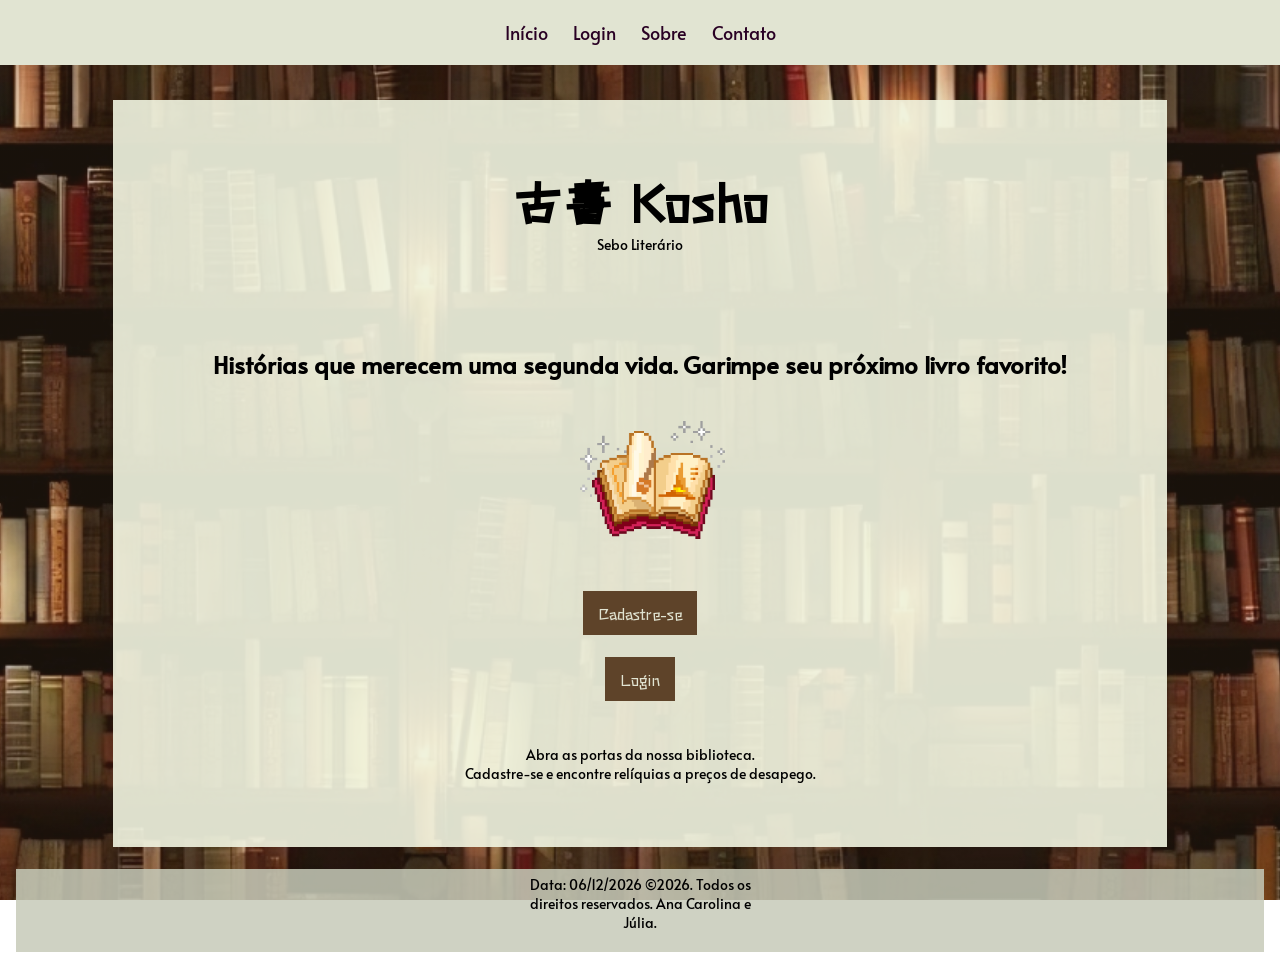
==== index.html @ 5e38e311 "Add files via upload" ====
<!DOCTYPE html>
<html lang="pt-BR">
<head>
    <meta charset="UTF-8">
    <meta name="viewport" content="width=device-width, initial-scale=1.0">
    <title>Página de Cadastro</title>
    <meta name="author" content="Júlia & Ana Carolina">
    <meta name="date" content="05.10.26">
    <link rel="stylesheet" href="style.css">
    <link rel="preconnect" href="https://fonts.googleapis.com">
    <link rel="preconnect" href="https://fonts.gstatic.com" crossorigin>
    <link href="https://fonts.googleapis.com/css2?family=Stick&display=swap" rel="stylesheet">
    <link href="https://fonts.googleapis.com/css2?family=Alata&display=swap" rel="stylesheet">
</head>
<body>
    <div class="cartao">
        <header id="headerlogo">
            <h1>
                <span lang="ja">古書</span>
                <span>Kosho</span>
            </h1>
            <p>Sebo Literário</p>

            <nav id="menu">
                <a href="index.html">Início</a>
                <a href="login.html">Login</a>
                <a href="#" id="botaosobre">Sobre</a>
                <a href="#" id="botaocontato">Contato</a>
            </nav>

            <!-- ===== Menu lateral: SOBRE ===== -->
            <div id="menu-vertical-sobre" class="sidebar">
                <h3>Sobre</h3>
                <ul>
                    <li><a href="#" id="itemempresa">Empresa</a></li>
                    <li><a href="#" id="itemclientes">Clientes</a></li>
                </ul>

                <!-- Subsubmenus -->
                <div id="sub-empresa" class="subsubmenu">
                    <h4>Empresa</h4>
                    <p>
                        O Kosho nasceu do amor por livros com história. Somos um sebo
                        literário que dá uma segunda vida a obras já lidas, reunindo
                        relíquias, clássicos e achados raros a preços de desapego.
                    </p>
                </div>

                <div id="sub-clientes" class="subsubmenu">
                    <h4>Clientes</h4>
                    <p>
                        Nossos clientes são leitores curiosos, colecionadores e caçadores
                        de garimpos. Ao se cadastrar, você informa seu gênero literário
                        favorito e passa a fazer parte da nossa comunidade, descobrindo
                        livros que combinam com o seu gosto.
                    </p>
                </div>
            </div>
            <!-- ===== Menu lateral: CONTATO ===== -->
            <div id="menu-vertical-contato" class="sidebar">
                <h3>Contato</h3>
                <ul>
                    <li><a href="#" id="itemtelefones">Telefones</a></li>
                    <li><a href="#" id="itememail">Email</a></li>
                </ul>

                <div id="sub-telefones" class="subsubmenu">
                    <h4>Telefones</h4>
                    <p>
                        Fale com a gente pelo telefone ou WhatsApp:<br>
                        <strong>(32) 0000-0000</strong><br>
                        Atendemos de segunda a sexta, das 9h às 18h.
                    </p>
                </div>

                <div id="sub-email" class="subsubmenu">
                    <h4>Email</h4>
                    <p>
                        Prefere escrever? Envie sua dúvida, sugestão ou a lista de livros
                        que procura para
                        <a href="mailto:contato@kosho.com.br">contato@kosho.com.br</a>.
                        Respondemos em até dois dias úteis.
                    </p>
                </div>
            </div>
        </header>
        <main>
            <h2>Histórias que merecem uma segunda vida. Garimpe seu próximo livro favorito!</h2>
            <div class="gifs">
                <img class="livrosgif" src="livrogif.gif" alt="Livro passando páginas">
            </div>
            <a href="cadastro.html" class="botoesindex">Cadastre-se</a><br>
            <a href="login.html" id="botaologin" class="botoesindex">Login</a><br><br>
            <p>
                Abra as portas da nossa biblioteca.<br>
                Cadastre-se e encontre relíquias a preços de desapego.
            </p>
        </main>
    </div><br>
    <footer>
        <p> Data: <time id="data-atual"></time> &copy;2026. Todos os direitos reservados. Ana Carolina e Júlia.</p>
    </footer>
    <script src="script.js"></script>
</body>
</html>
---- style.css ----
@import url('https://fonts.googleapis.com/css2?family=Stick&display=swap');
@import url('https://fonts.googleapis.com/css2?family=Alata&display=swap');

body {
    background-image: linear-gradient(rgba(119, 85, 51, 0.2), rgba(119, 85, 51, 0.2)), url("fundolivros.jpg");
    background-size: cover;
    background-position: center;
    background-attachment: fixed;
    display: grid;
    place-items: center;
    min-height: 100vh;
    margin: 0;
    padding: 100px 1rem 1rem;   /* 100px em cima: ~65px do menu fixo + ~35px de respiro */
    box-sizing: border-box;
    text-align: center;
    font-family: 'Alata', sans-serif;
}

main {
    display: grid;
    place-items: center;
    text-align: center;
}

header {
    padding: 20px;
    margin-bottom: 40px;   /* distância entre o header e o main (aumente ou diminua este número) */
}

header:focus {
    font-size: 20px;
}

/* ===== Menus laterais (Sobre e Contato) ===== */

.sidebar {
    position: fixed;
    top: 50px;
    left: -250px;              /* escondido fora da tela */
    width: 200px;
    height: auto;              /* cresce conforme o conteúdo */
    max-height: calc(100vh - 50px); /* nunca passa da altura da tela */
    overflow-y: auto;               /* se passar, ganha rolagem própria */
    box-sizing: border-box;
    background-color: #5e4329;
    color: #f2f5e2;
    padding: 20px;
    text-align: left;
    z-index: 100;
    transition: left 0.4s ease;
}

/* QUANDO O JAVASCRIPT ADICIONA "active", O MENU ENTRA NA TELA */
.sidebar.active {
    left: 0;
}

.sidebar h3 {
    font-family: 'Stick', sans-serif;
    font-size: 24px;
    margin: 0 0 15px 0;
}

.sidebar ul {
    list-style: none;
    padding: 0;
    margin: 0;
}

.sidebar li {
    margin-bottom: 12px;
}

.sidebar a {
    color: #f2f5e2;
    text-decoration: none;
    font-size: 18px;
}

.sidebar a:hover {
    text-decoration: underline;
}

/* ===== Subsubmenu (parágrafo dentro do menu lateral) ===== */

.subsubmenu {
    display: none;             /* escondido até o JavaScript adicionar "aberto" */
    margin-top: 15px;
    padding: 15px;
    background-color: #47331f;
    color: #f2f5e2;
    text-align: left;
}

/* QUANDO O JAVASCRIPT ADICIONA "aberto", O PARÁGRAFO APARECE */
.subsubmenu.aberto {
    display: block;
}

.subsubmenu h4 {
    font-family: 'Stick', sans-serif;
    font-size: 20px;
    margin: 0 0 10px 0;
}

.subsubmenu p {
    font-size: 16px;
    margin: 0;
}

.subsubmenu a {
    font-size: 16px;
    text-decoration: underline;
}

/* ===== Cartão e layout ===== */

.cartao {
    background-color: rgba(242, 245, 226, 0.90);
    padding: 50px 100px;
    
}

#cartaokosho {
    background-color: rgba(242, 245, 226, 0.75);
    box-sizing: border-box;
    width: 100%;
    max-width: 1300px;
    min-height: 150vh;   /* 1,5x a altura da tela */
    padding: 30px 60px;
    display: flex;
    flex-direction: column;
}

#headerlogo {
    display: flex;
    flex-direction: column;
    align-items: center;
    gap: 10px;
    padding-top: 25px;
}

#logoprincipal {
    gap: 10px;
    padding-top: 20px;
    text-align: center;
}

.botoesindex {
    font-family: 'Stick', sans-serif;
    font-size: 16px;
    background-color: #5e4329;
    color: #e1e4d2;
    padding: 10px 15px;
    text-decoration: none;
    transition: background-color 0.3s, box-shadow 0.3s;
}

.botoescadastro {
    font-family: 'Stick', sans-serif;
    font-size: 16px;
    background-color: #5e4329;
    color: #e1e4d2;
    padding: 10px 7px;
    text-decoration: none;
    transition: background-color 0.3s, box-shadow 0.3s;
}

.botoesindex:hover {
    background-color: #47331f;
}

#botaovoltar {
    background-color: #e2e5d1;
    border: #5e4329 solid 3px;
    color: #5e4329;
}

.estante {
    display: flex;
    justify-content: center;
    flex-wrap: wrap;   /* sem isso, não quebram de linha em telas pequenas */
    gap: 25px;
    padding: 18px 12px;
    background-color: #c7cab9;
}

.preco {
    font-size: 17px;
    color: #47331f;
}

#menu {
    position: fixed;        /* cola no topo da janela, fora do cartão */
    top: 0;
    left: 0;
    width: 100%;
    box-sizing: border-box;
    display: flex;
    justify-content: center;
    gap: 25px;
    padding: 20px;
    background-color: #e1e4d2;
    z-index: 50;            /* acima do conteúdo, abaixo do menu lateral (100) */
}

#menu a {
    color: #290024;
    text-decoration: none;
    font-size: 18px;
}

#menu a:hover {
    text-decoration: underline;
    color: #5e4329;
}

h1 {
    font-family: 'Stick', sans-serif;
    font-size: 50px;
    margin-top: 0;
    margin-bottom: 0;
    line-height: 1;
}

/* Primeiro título da seção de cadastro de livro ("Tem um livro parado na estante?").
   Sem margem de baixo, para ficar perto do "Cadastre aqui!".
   (Margens verticais vizinhas não somam: vale a MAIOR das duas.) */
#chamadacadastro {
    margin-bottom: 0;
}

#cadastreaqui {
    font-family: 'Stick', sans-serif;
    font-size: 40px;
    margin-top: 8px;      /* distância entre os dois títulos: aumente ou diminua este número */
    line-height: 1;
}

p {
    font-size: 14px;
    margin-top: 0;
}

footer {
    padding: 6px 500px;
    background-color: rgb(199, 202, 185, 0.85);
}

img {
    width: 170px;
    max-width: 100%;   /* nunca passa da largura do espaço onde está */
    height: auto;
}

.logo {
    display: block;
    margin: 0 auto -35px;
}

.gifs {
    display: flex;
    justify-content: center;
    align-items: flex-end;
    margin: 20px 0;
}

.livrosgif {
    margin-right: -25px;
    margin-bottom: 20px;
}

.titulolivro {
    font-size: 17px;
}

button {
    font-size: 45px;         
    padding: 10px 20px;
    cursor: pointer;
    background-color: #290024;
    color: #f2f5e2;
    font-family: 'Stick', sans-serif;
    border: none;
    border-radius: 2px;
}

button:hover {
    background-color: #47331f;
}

.btngarimpo {
    font-size: 15px;
    padding: 7px 15px;
    cursor: pointer;
    background-color: #5e4329;
    color: #f2f5e2;
    font-family: sans-serif;
    border: none;
}

.livrosgarimpo {
    text-align: center;
    max-width: 240px;
    padding: 18px 12px;
    background-color: #dfe2d0;
}

#secaogarimpo {
    
    text-align: left;
    padding: 30px 50px;
    background-color: #e1e4d2;
}

#secaocadastro {
    text-align: left;
    padding: 60px 100px;
    background-color: #e1e4d2;
}

/* ===== Formulário (cadastro / login) ===== */

form {
    display: flex;
    flex-direction: column;
    gap: 15px;
    max-width: 320px;
    margin: 0 auto;
    text-align: left;
}

form button {
    align-self: center;
    margin-top: 10px;
}

/* Agrupa Voltar + Cadastrar lado a lado */
.botoes-form {
    display: flex;
    justify-content: center;
    gap: 15px;
    margin-top: 10px;
}

.botoes-form button {
    margin-top: 0;   /* anula o margin-top do "form button" */
    border-radius: 2px;
}

.campo {
    display: flex;
    flex-direction: column;
    gap: 6px;
}

.campo label {
    font-size: 18px;
}

.campo input {
    width: 100%;
    box-sizing: border-box;
    padding: 8px 10px;
    font-family: 'Alata', sans-serif;
    font-size: 16px;
    border: 1px solid #775533;
    transition: border-color 0.3s, box-shadow 0.3s;
}

.campo input:focus {
    outline: none;                    /* tira o contorno azul padrão do navegador */
    border: #290024 solid 3px;        /* borda passa para o roxo escuro */
    background-color: #fffff5;        /* fundo levemente mais claro */
}

/* ===== Mensagem de sucesso (cadastro de livro no kosho.html) ===== */

.mensagem-sucesso {
    margin: 10px 0 0;
    padding: 10px 14px;
    background-color: #e6efd5;
    border: 2px solid #5e4329;
    color: #47331f;
    font-size: 16px;
    text-align: center;
}

/* O atributo "hidden" esconde a mensagem; esta linha garante que ele
   vença o "display" definido acima */
.mensagem-sucesso[hidden] {
    display: none;
}

/* ============================================================
   ADAPTAÇÃO PARA TABLET E CELULAR (media queries)
   Ficam NO FINAL do arquivo de propósito: assim elas sobrescrevem
   os estilos normais de cima quando a tela é pequena.
   ============================================================ */

/* ----- Tablet e telas médias (até 1000px) ----- */
@media (max-width: 1000px) {
    .cartao {
        padding: 40px;
    }

    #cartaokosho {
        padding: 30px;
        min-height: auto;      /* deixa de forçar 1,5x a altura da tela */
    }

    #secaogarimpo {
        padding: 30px 25px;
    }

    #secaocadastro {
        padding: 40px 25px;
    }

    footer {
        padding: 6px 40px;     /* 500px de cada lado não cabe em tela menor */
    }
}

/* ----- Celular (até 600px) ----- */
@media (max-width: 600px) {
    body {
        padding: 85px 6px 12px;        /* ~51px do menu fixo + ~34px de respiro */
        background-attachment: scroll; /* "fixed" costuma falhar em celulares (principalmente iPhone) */
    }

    /* Cartões ocupam a largura toda e perdem o espaço lateral gigante */
    .cartao {
        width: 100%;
        box-sizing: border-box;
        padding: 25px 16px;
    }

    #cartaokosho {
        padding: 15px 8px;
        min-height: auto;
    }

    header {
        padding: 10px;
        margin-bottom: 25px;   /* distância entre o header e o main no celular */
    }

    #headerlogo {
        padding-top: 10px;
    }

    /* Menu do topo mais compacto */
    #menu {
        gap: 14px;
        padding: 12px 10px;
    }

    #menu a {
        font-size: 16px;
        padding: 4px 2px;
    }

    /* Menus laterais: mais estreitos e abaixo do menu do topo */
    .sidebar {
        top: 54px;
        width: 75%;
        max-width: 260px;
        left: -300px;                    /* escondido fora da tela */
        max-height: calc(100vh - 54px);
        padding: 16px;
    }

    /* Títulos menores */
    h1 {
        font-size: 36px;
    }

    h2 {
        font-size: 20px;
    }

    #cadastreaqui {
        font-size: 28px;
    }

    .livrosgif {
        width: 130px;
    }

    /* Botões e links maiores, mais fáceis de tocar com o dedo */
    .botoesindex {
        display: inline-block;
        padding: 12px 18px;
    }

    .botoescadastro {
        padding: 12px 14px;
    }

    .botoes-form {
        flex-wrap: wrap;
    }

    /* Estante de livros: 2 por linha */
    #secaogarimpo {
        padding: 20px 6px;
    }

    #secaocadastro {
        padding: 25px 8px;
    }

    .estante {
        gap: 10px;
        padding: 10px 6px;
    }

    .livrosgarimpo {
        width: calc(50% - 5px);
        max-width: none;
        box-sizing: border-box;
        padding: 12px 8px;
    }

    .livrosgarimpo img {
        width: 100%;
        max-width: 140px;
    }

    .titulolivro {
        font-size: 14px;
    }

    .preco {
        font-size: 15px;
    }

    .btngarimpo {
        width: 100%;
        padding: 10px 8px;
    }

    /* Formulários ocupam a largura disponível (até 320px) */
    form {
        width: 100%;
    }

    /* Rodapé */
    footer {
        width: 100%;
        box-sizing: border-box;
        padding: 6px 12px;
    }
}

/* ----- Celular bem pequeno (até 340px): 1 livro por linha ----- */
@media (max-width: 340px) {
    .livrosgarimpo {
        width: 100%;
    }

    h1 {
        font-size: 32px;
    }
}
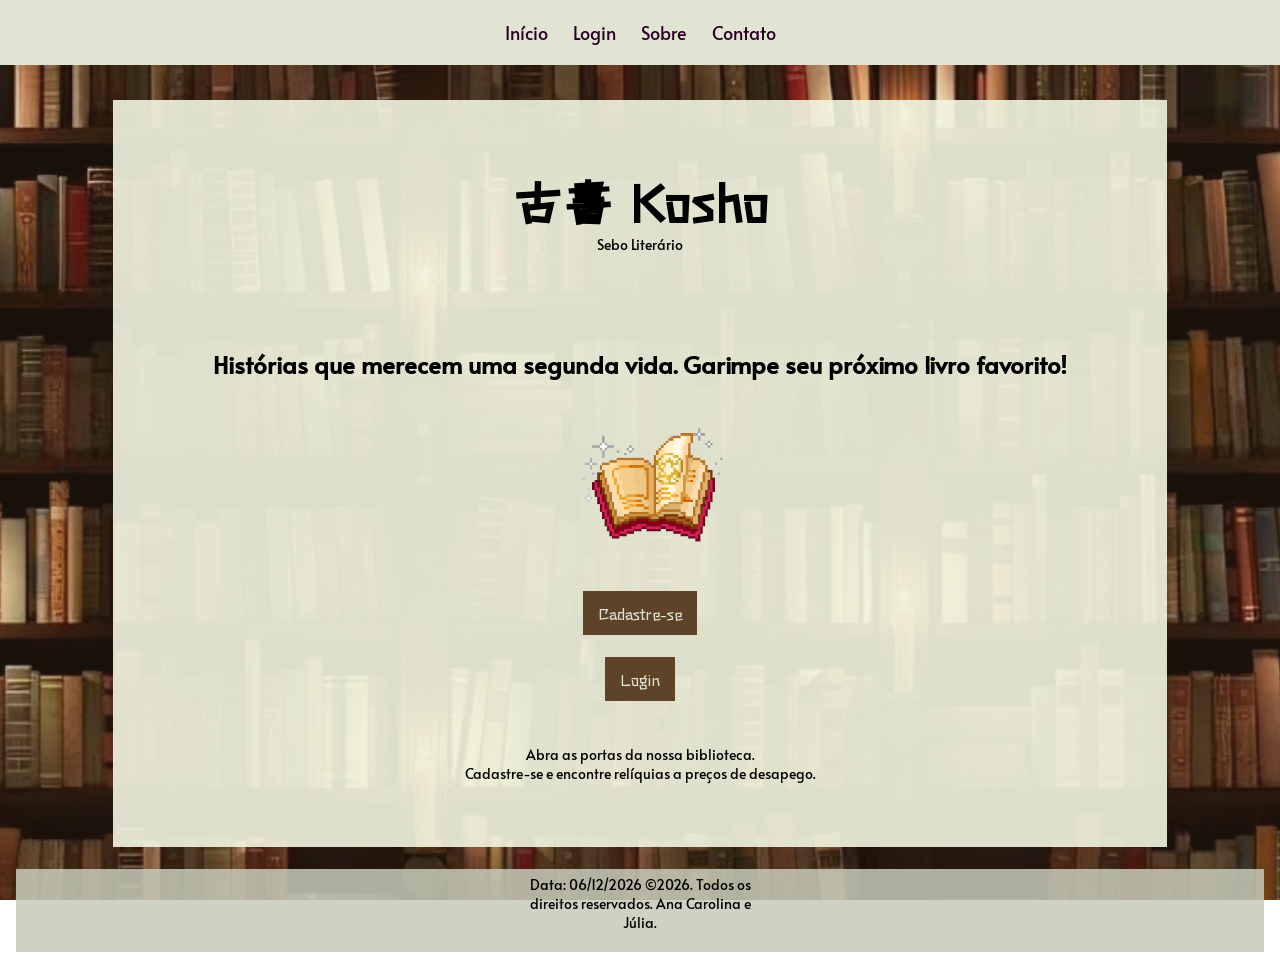
==== commit f1080f6c: "Mudanças nos menus" ====
--- a/index.html
+++ b/index.html
@@ -78,8 +78,7 @@
                     <p>
                         Prefere escrever? Envie sua dúvida, sugestão ou a lista de livros
                         que procura para
-                        <a href="mailto:contato@kosho.com.br">contato@kosho.com.br</a>.
-                        Respondemos em até dois dias úteis.
+                        <br><a href="mailto:kosho@outlook.com">kosho@outlook.com</a>
                     </p>
                 </div>
             </div>
